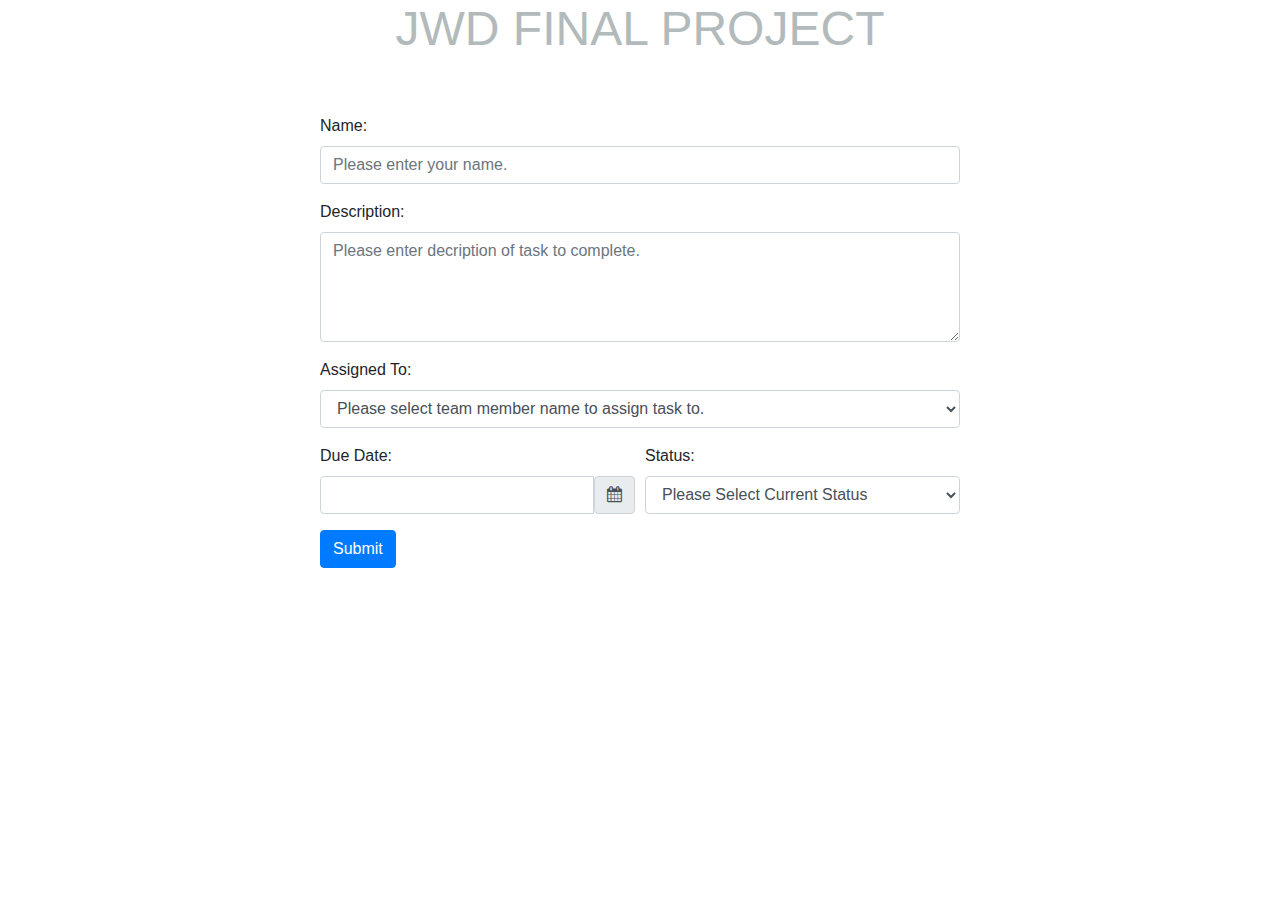
==== index.html @ 0c6a79ea "Changes from 11/3" ====
<!DOCTYPE html>
<html>
<title>JWD Final Project</title>
<meta charset="utf-8">
<link rel="stylesheet" href="https://maxcdn.bootstrapcdn.com/bootstrap/4.0.0/css/bootstrap.min.css"
    integrity="sha384-Gn5384xqQ1aoWXA+058RXPxPg6fy4IWvTNh0E263XmFcJlSAwiGgFAW/dAiS6JXm" crossorigin="anonymous">
<link href="https://maxcdn.bootstrapcdn.com/font-awesome/4.7.0/css/font-awesome.min.css" rel="stylesheet" />
<link rel="stylesheet" href="style.css" />
<meta name="viewport" content="width=device-width, initial-scale=1, shrink-to-fit=no">
</head>

<body>
    <!--Title -->
    <div class="container con">
        <h1 class="display-1 text-center head">JWD FINAL PROJECT</h1>
        <div class="row mb-5"></div>
        <div class="col">
            <!-- ./Title-->
            <form>
                <div class="form-group">
                    <label for="name">Name:</label>
                    <input type="text" class="form-control" id="name" aria-describedby="enter name"
                        placeholder="Please enter your name.">
                </div>
                <div class="form-group">
                    <label for="Des">Description:</label>
                    <textarea class="form-control" id="Des" rows="4"
                        placeholder="Please enter decription of task to complete."></textarea>
                </div>
                <div class="form-group">
                    <label for="assignedto">Assigned To:</label>
                    <select type="text" class="form-control" id="assignedto">
                        <option value="" selected disabled>Please select team member name to assign task to.</option>
                        <option>Muhsinah Sims</option>
                        <option>Justin Gonzalez</option>
                        <option>Mario Carrillo</option>
                        <option>Janie Morton</option>
                        <option>Shakera Syeda</option>
                        <option>Hanah Lewis</option>
                    </select>
                </div>
                <div class="form-row md-form md-outline input-width-post">
                    <div class="form-group col">
                        <label for="duedate">Due Date:</label>
                        <div class="input-group">
                            <input class="form-control left-border-none" name="duedate" id="duedate" value="">
                            <div class="input-group-text">
                                <span class="input-group-addon transparent">
                                    <i class="fa fa-calendar"></i>
                                </span>
                            </div>
                        </div>
                    </div>

                    <!-- Shakera code below -->
                    <div class="form-group col">
                        <label for="status">Status:</label>
                        <select type="text" class="form-control" id="assignedto">
                            <option value="" selected disabled>Please Select Current Status</option>
                            <option>In progress</option>
                            <option>Completed</option>
                            <option>On hold</option>
                        </select>
                    </div>
                </div>
                <!-- shakera code./ends here -->
                <button type="submit" class="btn btn-primary">Submit</button>
            </form>
        </div>
    </div>
    
    <script src="https://code.jquery.com/jquery-3.2.1.slim.min.js"
        integrity="sha384-KJ3o2DKtIkvYIK3UENzmM7KCkRr/rE9/Qpg6aAZGJwFDMVNA/GpGFF93hXpG5KkN"
        crossorigin="anonymous"></script>
    <script src="https://cdnjs.cloudflare.com/ajax/libs/popper.js/1.12.9/umd/popper.min.js"
        integrity="sha384-ApNbgh9B+Y1QKtv3Rn7W3mgPxhU9K/ScQsAP7hUibX39j7fakFPskvXusvfa0b4Q"
        crossorigin="anonymous"></script>
    <script src="https://maxcdn.bootstrapcdn.com/bootstrap/4.0.0/js/bootstrap.min.js"
        integrity="sha384-JZR6Spejh4U02d8jOt6vLEHfe/JQGiRRSQQxSfFWpi1MquVdAyjUar5+76PVCmYl"
        crossorigin="anonymous"></script>
</body>

</html>
---- style.css ----
.con{
    width: 700px;
 }

 .head{
    font-size: 3em;
    color: #B2BABB;
 }
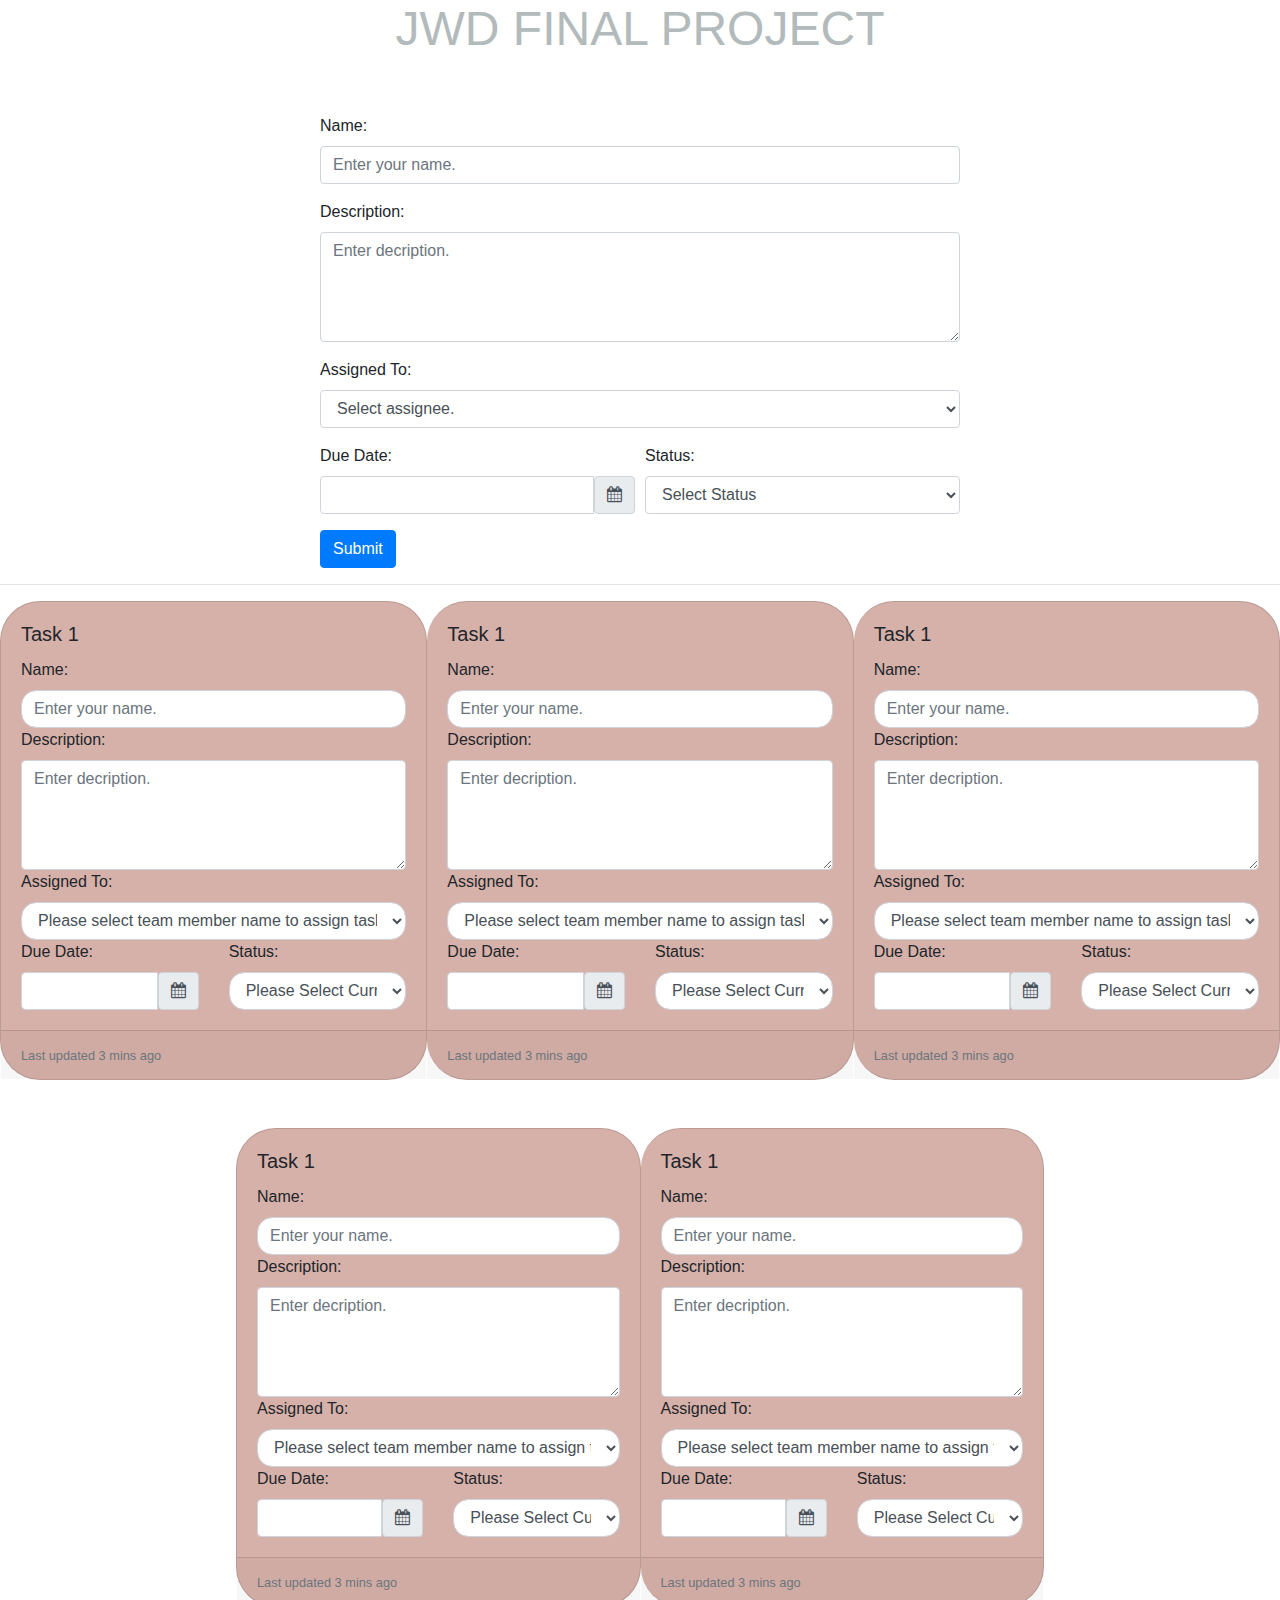
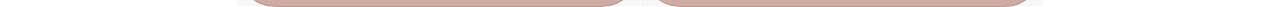
==== commit c0258d3f: "updated" ====
--- a/index.html
+++ b/index.html
@@ -20,17 +20,16 @@
                 <div class="form-group">
                     <label for="name">Name:</label>
                     <input type="text" class="form-control" id="name" aria-describedby="enter name"
-                        placeholder="Please enter your name.">
+                        placeholder="Enter your name.">
                 </div>
                 <div class="form-group">
                     <label for="Des">Description:</label>
-                    <textarea class="form-control" id="Des" rows="4"
-                        placeholder="Please enter decription of task to complete."></textarea>
+                    <textarea class="form-control" id="Des" rows="4" placeholder="Enter decription."></textarea>
                 </div>
                 <div class="form-group">
                     <label for="assignedto">Assigned To:</label>
                     <select type="text" class="form-control" id="assignedto">
-                        <option value="" selected disabled>Please select team member name to assign task to.</option>
+                        <option value="" selected disabled>Select assignee.</option>
                         <option>Muhsinah Sims</option>
                         <option>Justin Gonzalez</option>
                         <option>Mario Carrillo</option>
@@ -52,10 +51,70 @@
                         </div>
                     </div>
 
+
                     <!-- Shakera code below -->
                     <div class="form-group col">
                         <label for="status">Status:</label>
                         <select type="text" class="form-control" id="assignedto">
+                            <option value="" selected disabled>Select Status</option>
+                            <option>TODO</option>
+                            <option>IN PROGRESS</option>
+                            <option>REVIEW</option>
+                            <option>DONE</option>
+                        </select>
+                    </div>
+                </div>
+                <!-- shakera code./ends here -->
+                <button type="submit" class="btn btn-primary">Submit</button>
+            </form>
+        </div>
+    </div>
+    <hr>
+
+    <!--BEGINNING OF LIST GROUP-->
+    <div class="card-group" >
+
+
+        <div class="card" style=" border-radius: 40px; background-color: #D6B1A9  ">
+
+            <div class="card-body">
+                <h5 class="card-title">Task 1</h5>
+                <div class="card-block">
+                    <label for="name">Name:</label>
+                    <input type="text" class="form-control" id="name" style="border-radius: 15px;" aria-describedby="
+                        enter name" placeholder="Enter your name.">
+                </div>
+                <div class="card-block">
+                    <label for="Des">Description:</label>
+                    <textarea class="form-control" id="Des" rows="4" placeholder="Enter decription."></textarea>
+                </div>
+                <div class="card-block">
+                    <label for="assignedto">Assigned To:</label>
+                    <select type="text" class="form-control" id="assignedto" style="border-radius: 15px;">
+                        <option value="" selected disabled>Please select team member name to assign task to.</option>
+                        <option>Muhsinah Sims</option>
+                        <option>Justin Gonzalez</option>
+                        <option>Mario Carrillo</option>
+                        <option>Janie Morton</option>
+                        <option>Shakera Syeda</option>
+                        <option>Hanah Lewis</option>
+                    </select>
+                    <div class=" row md-col md-outline input-width-post">
+                        <div class="card-block col">
+                            <label for="duedate">Due Date:</label>
+                            <div class="input-group">
+                                <input class="form-control left-border-none" name="duedate" id="duedate" value="">
+<div class=" input-group-text">
+                                <span class="input-group-addon transparent">
+                                    <i class="fa fa-calendar"></i>
+                                </span>
+                            </div>
+                        </div>
+                    </div>
+                    <!-- Shakera code below -->
+                    <div class="card-block col">
+                        <label for="status">Status:</label>
+                        <select type="text" class="form-control" id="assignedto" style="border-radius: 15px;">
                             <option value="" selected disabled>Please Select Current Status</option>
                             <option>In progress</option>
                             <option>Completed</option>
@@ -63,13 +122,256 @@
                         </select>
                     </div>
                 </div>
-                <!-- shakera code./ends here -->
-                <button type="submit" class="btn btn-primary">Submit</button>
-            </form>
+            </div>
+        </div>
+        <div class=" card-footer">
+            <small class="text-muted">Last updated 3 mins ago</small>
         </div>
     </div>
     
-    <script src="https://code.jquery.com/jquery-3.2.1.slim.min.js"
+    
+
+
+
+<div class="card" style=" border-radius: 40px; background-color: #D6B1A9  ">
+
+    <div class="card-body">
+        <h5 class="card-title">Task 1</h5>
+        <div class="card-block">
+            <label for="name">Name:</label>
+            <input type="text" class="form-control" id="name" style="border-radius: 15px;" aria-describedby="
+                enter name" placeholder="Enter your name.">
+        </div>
+        <div class="card-block">
+            <label for="Des">Description:</label>
+            <textarea class="form-control" id="Des" rows="4" placeholder="Enter decription."></textarea>
+        </div>
+        <div class="card-block">
+            <label for="assignedto">Assigned To:</label>
+            <select type="text" class="form-control" id="assignedto" style="border-radius: 15px;">
+                <option value="" selected disabled>Please select team member name to assign task to.</option>
+                <option>Muhsinah Sims</option>
+                <option>Justin Gonzalez</option>
+                <option>Mario Carrillo</option>
+                <option>Janie Morton</option>
+                <option>Shakera Syeda</option>
+                <option>Hanah Lewis</option>
+            </select>
+            <div class=" row md-col md-outline input-width-post">
+                <div class="card-block col">
+                    <label for="duedate">Due Date:</label>
+                    <div class="input-group">
+                        <input class="form-control left-border-none" name="duedate" id="duedate" value="">
+<div class=" input-group-text">
+                        <span class="input-group-addon transparent">
+                            <i class="fa fa-calendar"></i>
+                        </span>
+                    </div>
+                </div>
+            </div>
+            <!-- Shakera code below -->
+            <div class="card-block col">
+                <label for="status">Status:</label>
+                <select type="text" class="form-control" id="assignedto" style="border-radius: 15px;">
+                    <option value="" selected disabled>Please Select Current Status</option>
+                    <option>In progress</option>
+                    <option>Completed</option>
+                    <option>On hold</option>
+                </select>
+            </div>
+        </div>
+    </div>
+</div>
+<div class=" card-footer">
+    <small class="text-muted">Last updated 3 mins ago</small>
+</div>
+</div>
+
+
+
+<div class="card" style=" border-radius: 40px; background-color: #D6B1A9  ">
+
+    <div class="card-body">
+        <h5 class="card-title">Task 1</h5>
+        <div class="card-block">
+            <label for="name">Name:</label>
+            <input type="text" class="form-control" id="name" style="border-radius: 15px;" aria-describedby="
+                enter name" placeholder="Enter your name.">
+        </div>
+        <div class="card-block">
+            <label for="Des">Description:</label>
+            <textarea class="form-control" id="Des" rows="4" placeholder="Enter decription."></textarea>
+        </div>
+        <div class="card-block">
+            <label for="assignedto">Assigned To:</label>
+            <select type="text" class="form-control" id="assignedto" style="border-radius: 15px;">
+                <option value="" selected disabled>Please select team member name to assign task to.</option>
+                <option>Muhsinah Sims</option>
+                <option>Justin Gonzalez</option>
+                <option>Mario Carrillo</option>
+                <option>Janie Morton</option>
+                <option>Shakera Syeda</option>
+                <option>Hanah Lewis</option>
+            </select>
+            <div class=" row md-col md-outline input-width-post">
+                <div class="card-block col">
+                    <label for="duedate">Due Date:</label>
+                    <div class="input-group">
+                        <input class="form-control left-border-none" name="duedate" id="duedate" value="">
+<div class=" input-group-text">
+                        <span class="input-group-addon transparent">
+                            <i class="fa fa-calendar"></i>
+                        </span>
+                    </div>
+                </div>
+            </div>
+            <!-- Shakera code below -->
+            <div class="card-block col">
+                <label for="status">Status:</label>
+                <select type="text" class="form-control" id="assignedto" style="border-radius: 15px;">
+                    <option value="" selected disabled>Please Select Current Status</option>
+                    <option>In progress</option>
+                    <option>Completed</option>
+                    <option>On hold</option>
+                </select>
+            </div>
+        </div>
+    </div>
+</div>
+<div class=" card-footer">
+    <small class="text-muted">Last updated 3 mins ago</small>
+</div>
+</div>
+
+
+
+</div> 
+<br />
+<br />
+<!--ROW TO LIST GROUP-->
+<div class="card-group " style="width: 50.5em;margin:0 auto;">
+
+
+    <div class="card" style=" border-radius: 40px; background-color: #D6B1A9  ">
+
+        <div class="card-body">
+            <h5 class="card-title">Task 1</h5>
+            <div class="card-block">
+                <label for="name">Name:</label>
+                <input type="text" class="form-control" id="name" style="border-radius: 15px;" aria-describedby="
+                    enter name" placeholder="Enter your name.">
+            </div>
+            <div class="card-block">
+                <label for="Des">Description:</label>
+                <textarea class="form-control" id="Des" rows="4" placeholder="Enter decription."></textarea>
+            </div>
+            <div class="card-block">
+                <label for="assignedto">Assigned To:</label>
+                <select type="text" class="form-control" id="assignedto" style="border-radius: 15px;">
+                    <option value="" selected disabled>Please select team member name to assign task to.</option>
+                    <option>Muhsinah Sims</option>
+                    <option>Justin Gonzalez</option>
+                    <option>Mario Carrillo</option>
+                    <option>Janie Morton</option>
+                    <option>Shakera Syeda</option>
+                    <option>Hanah Lewis</option>
+                </select>
+                <div class=" row md-col md-outline input-width-post">
+                    <div class="card-block col">
+                        <label for="duedate">Due Date:</label>
+                        <div class="input-group">
+                            <input class="form-control left-border-none" name="duedate" id="duedate" value="">
+<div class=" input-group-text">
+                            <span class="input-group-addon transparent">
+                                <i class="fa fa-calendar"></i>
+                            </span>
+                        </div>
+                    </div>
+                </div>
+                <!-- Shakera code below -->
+                <div class="card-block col">
+                    <label for="status">Status:</label>
+                    <select type="text" class="form-control" id="assignedto" style="border-radius: 15px;">
+                        <option value="" selected disabled>Please Select Current Status</option>
+                        <option>In progress</option>
+                        <option>Completed</option>
+                        <option>On hold</option>
+                    </select>
+                </div>
+            </div>
+        </div>
+    </div>
+    <div class=" card-footer">
+        <small class="text-muted">Last updated 3 mins ago</small>
+    </div>
+</div>
+
+
+
+
+
+
+
+<div class="card" style=" border-radius: 40px; background-color: #D6B1A9  ">
+
+<div class="card-body">
+    <h5 class="card-title">Task 1</h5>
+    <div class="card-block">
+        <label for="name">Name:</label>
+        <input type="text" class="form-control" id="name" style="border-radius: 15px;" aria-describedby="
+            enter name" placeholder="Enter your name.">
+    </div>
+    <div class="card-block">
+        <label for="Des">Description:</label>
+        <textarea class="form-control" id="Des" rows="4" placeholder="Enter decription."></textarea>
+    </div>
+    <div class="card-block">
+        <label for="assignedto">Assigned To:</label>
+        <select type="text" class="form-control" id="assignedto" style="border-radius: 15px;">
+            <option value="" selected disabled>Please select team member name to assign task to.</option>
+            <option>Muhsinah Sims</option>
+            <option>Justin Gonzalez</option>
+            <option>Mario Carrillo</option>
+            <option>Janie Morton</option>
+            <option>Shakera Syeda</option>
+            <option>Hanah Lewis</option>
+        </select>
+        <div class=" row md-col md-outline input-width-post">
+            <div class="card-block col">
+                <label for="duedate">Due Date:</label>
+                <div class="input-group">
+                    <input class="form-control left-border-none" name="duedate" id="duedate" value="">
+<div class=" input-group-text">
+                    <span class="input-group-addon transparent">
+                        <i class="fa fa-calendar"></i>
+                    </span>
+                </div>
+            </div>
+        </div>
+        <!-- Shakera code below -->
+        <div class="card-block col">
+            <label for="status">Status:</label>
+            <select type="text" class="form-control" id="assignedto" style="border-radius: 15px;">
+                <option value="" selected disabled>Please Select Current Status</option>
+                <option>In progress</option>
+                <option>Completed</option>
+                <option>On hold</option>
+            </select>
+        </div>
+    </div>
+</div>
+</div>
+<div class=" card-footer">
+<small class="text-muted">Last updated 3 mins ago</small>
+</div>
+</div>
+
+
+
+</div>
+
+
+    <script src=" https://code.jquery.com/jquery-3.2.1.slim.min.js"
         integrity="sha384-KJ3o2DKtIkvYIK3UENzmM7KCkRr/rE9/Qpg6aAZGJwFDMVNA/GpGFF93hXpG5KkN"
         crossorigin="anonymous"></script>
     <script src="https://cdnjs.cloudflare.com/ajax/libs/popper.js/1.12.9/umd/popper.min.js"
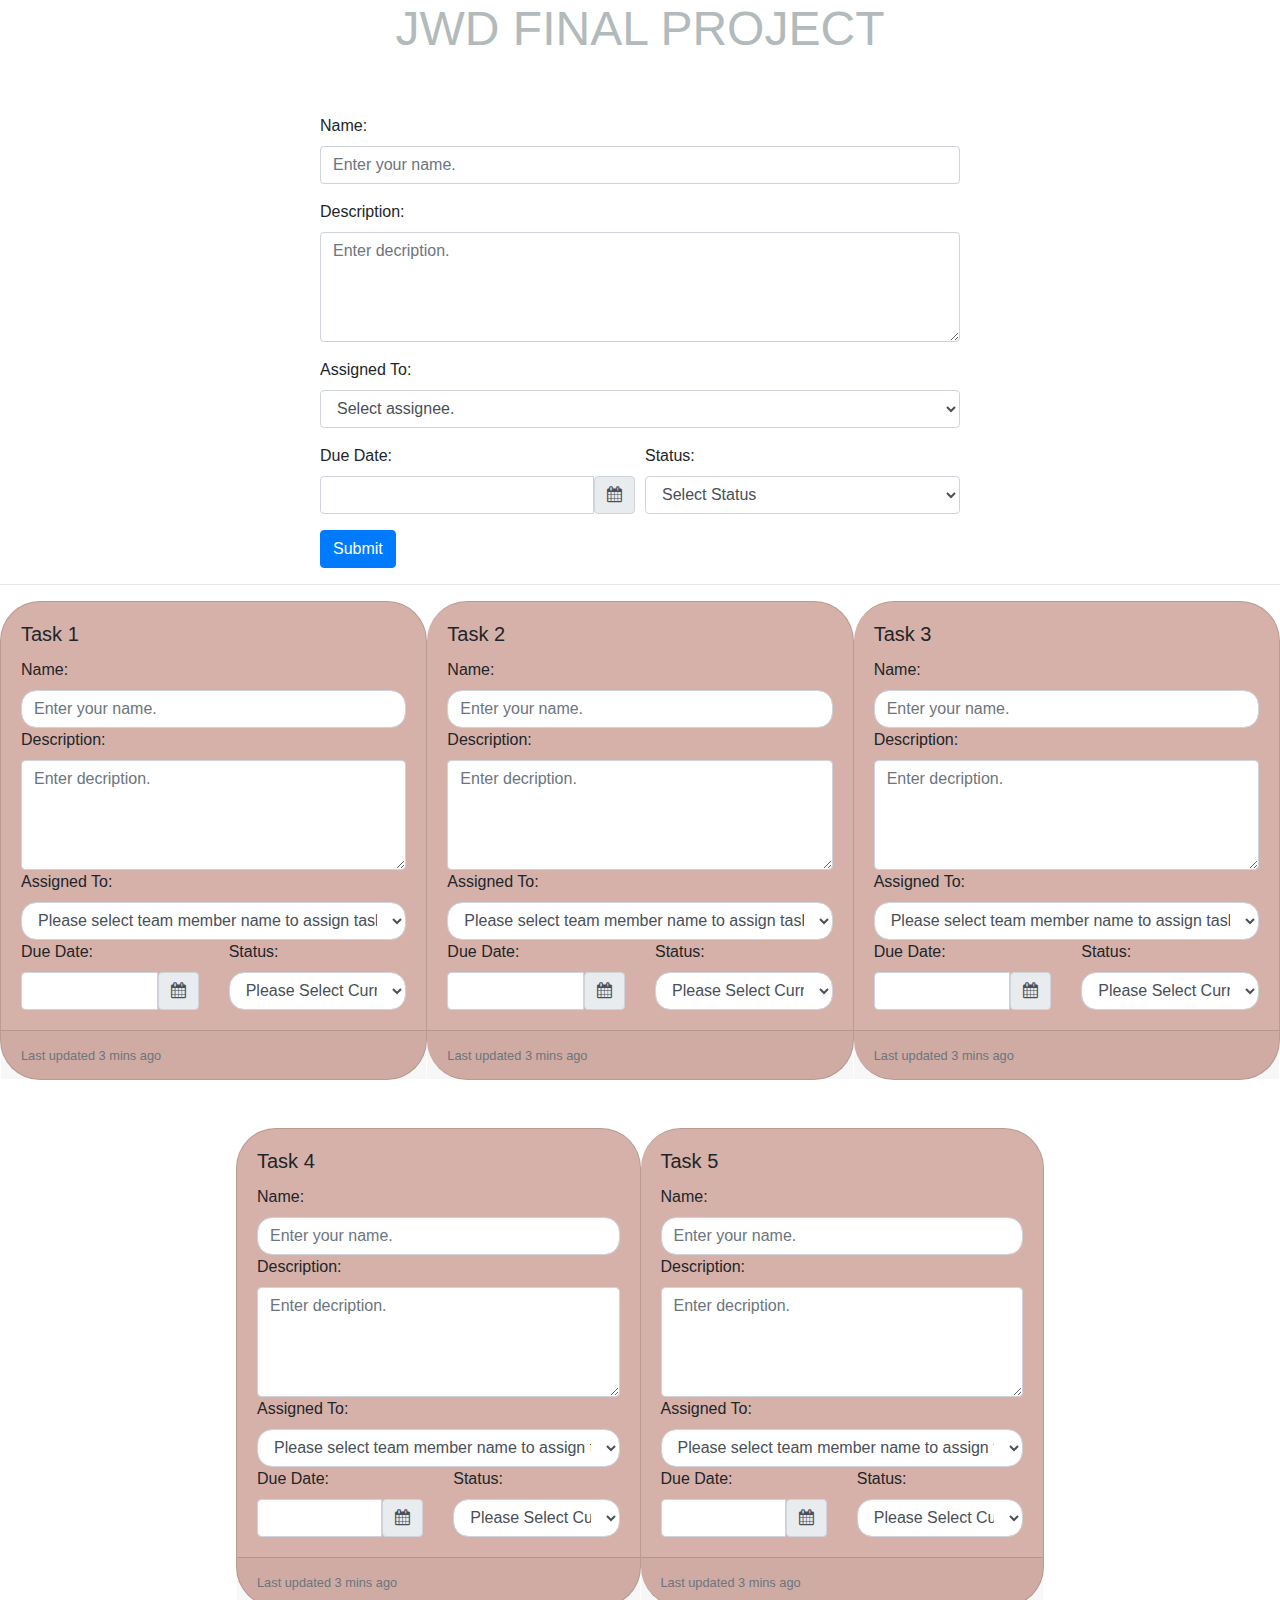
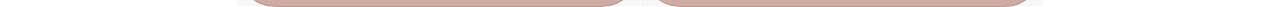
==== commit f6eef2bd: "Update index.html" ====
--- a/index.html
+++ b/index.html
@@ -136,7 +136,7 @@
 <div class="card" style=" border-radius: 40px; background-color: #D6B1A9  ">
 
     <div class="card-body">
-        <h5 class="card-title">Task 1</h5>
+        <h5 class="card-title">Task 2</h5>
         <div class="card-block">
             <label for="name">Name:</label>
             <input type="text" class="form-control" id="name" style="border-radius: 15px;" aria-describedby="
@@ -192,7 +192,7 @@
 <div class="card" style=" border-radius: 40px; background-color: #D6B1A9  ">
 
     <div class="card-body">
-        <h5 class="card-title">Task 1</h5>
+        <h5 class="card-title">Task 3</h5>
         <div class="card-block">
             <label for="name">Name:</label>
             <input type="text" class="form-control" id="name" style="border-radius: 15px;" aria-describedby="
@@ -255,7 +255,7 @@
     <div class="card" style=" border-radius: 40px; background-color: #D6B1A9  ">
 
         <div class="card-body">
-            <h5 class="card-title">Task 1</h5>
+            <h5 class="card-title">Task 4</h5>
             <div class="card-block">
                 <label for="name">Name:</label>
                 <input type="text" class="form-control" id="name" style="border-radius: 15px;" aria-describedby="
@@ -315,7 +315,7 @@
 <div class="card" style=" border-radius: 40px; background-color: #D6B1A9  ">
 
 <div class="card-body">
-    <h5 class="card-title">Task 1</h5>
+    <h5 class="card-title">Task 5</h5>
     <div class="card-block">
         <label for="name">Name:</label>
         <input type="text" class="form-control" id="name" style="border-radius: 15px;" aria-describedby="
@@ -382,4 +382,4 @@
         crossorigin="anonymous"></script>
 </body>
 
-</html>+</html>
